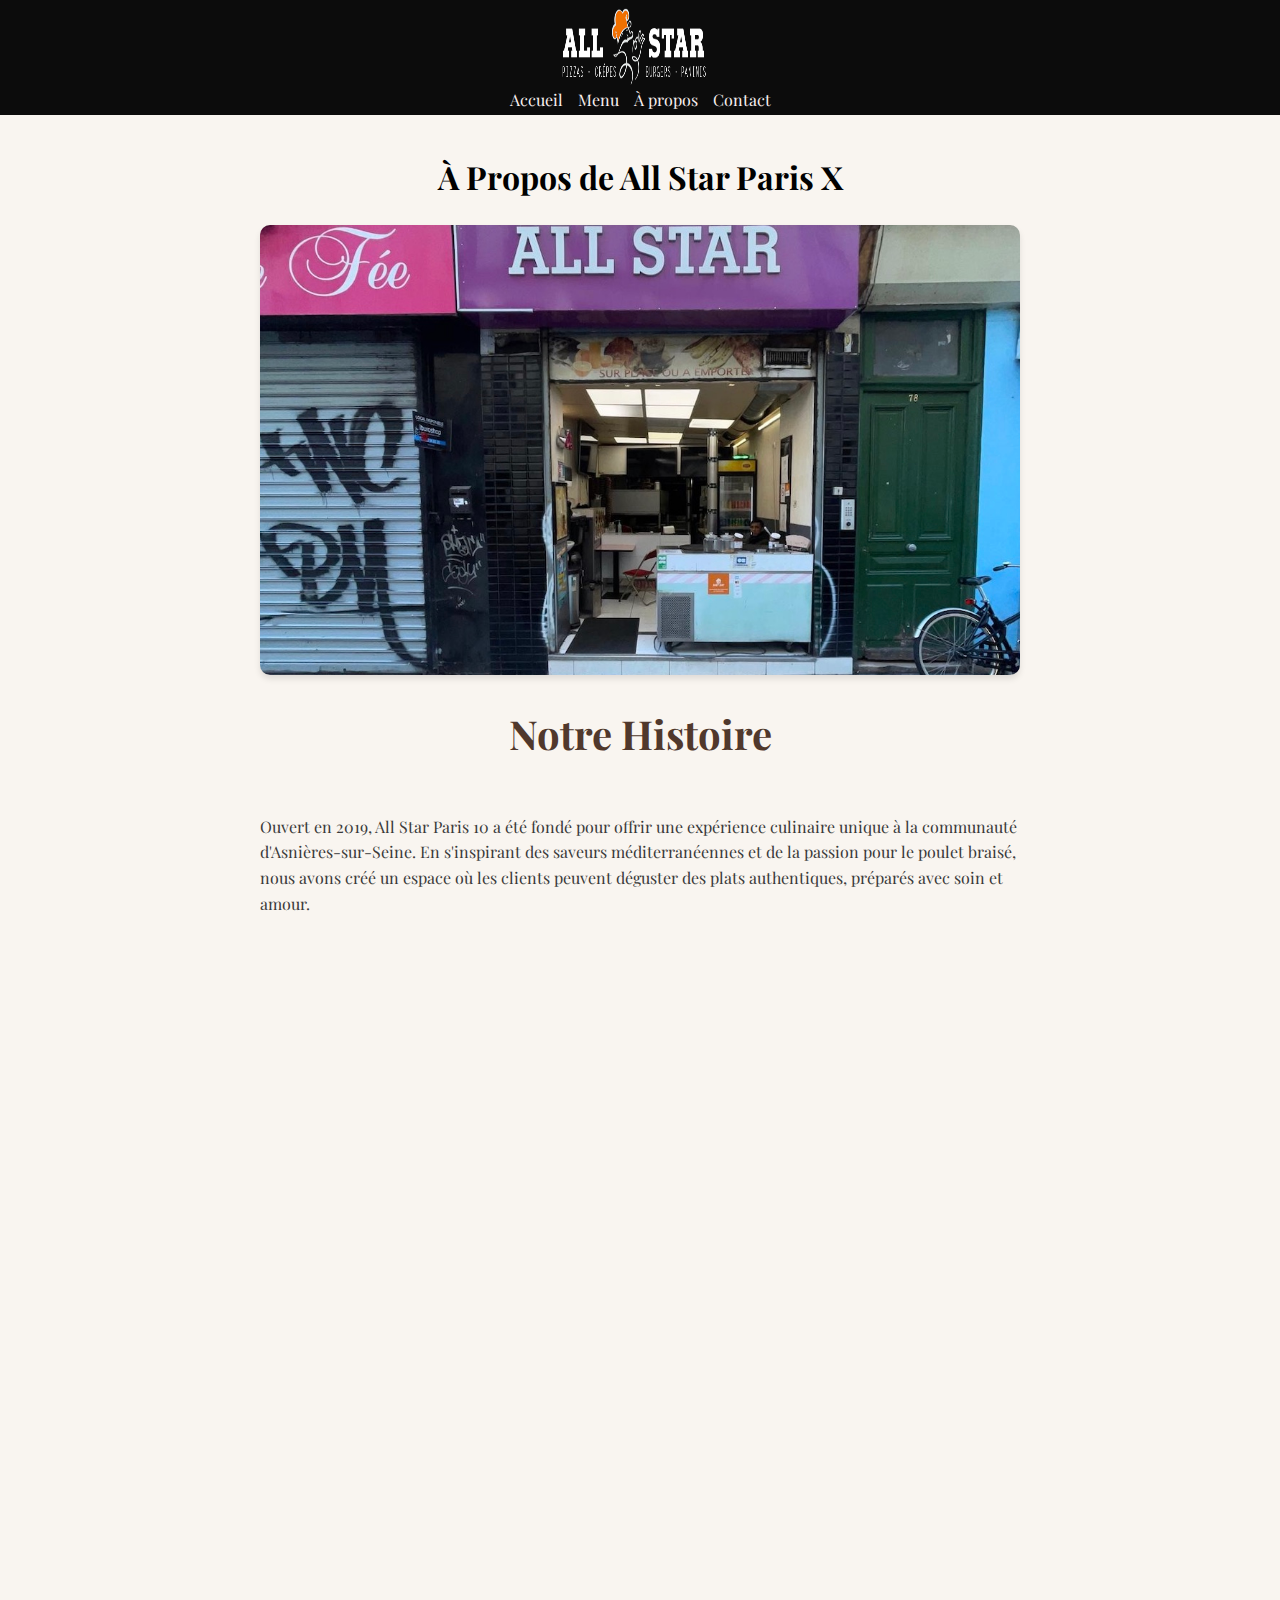
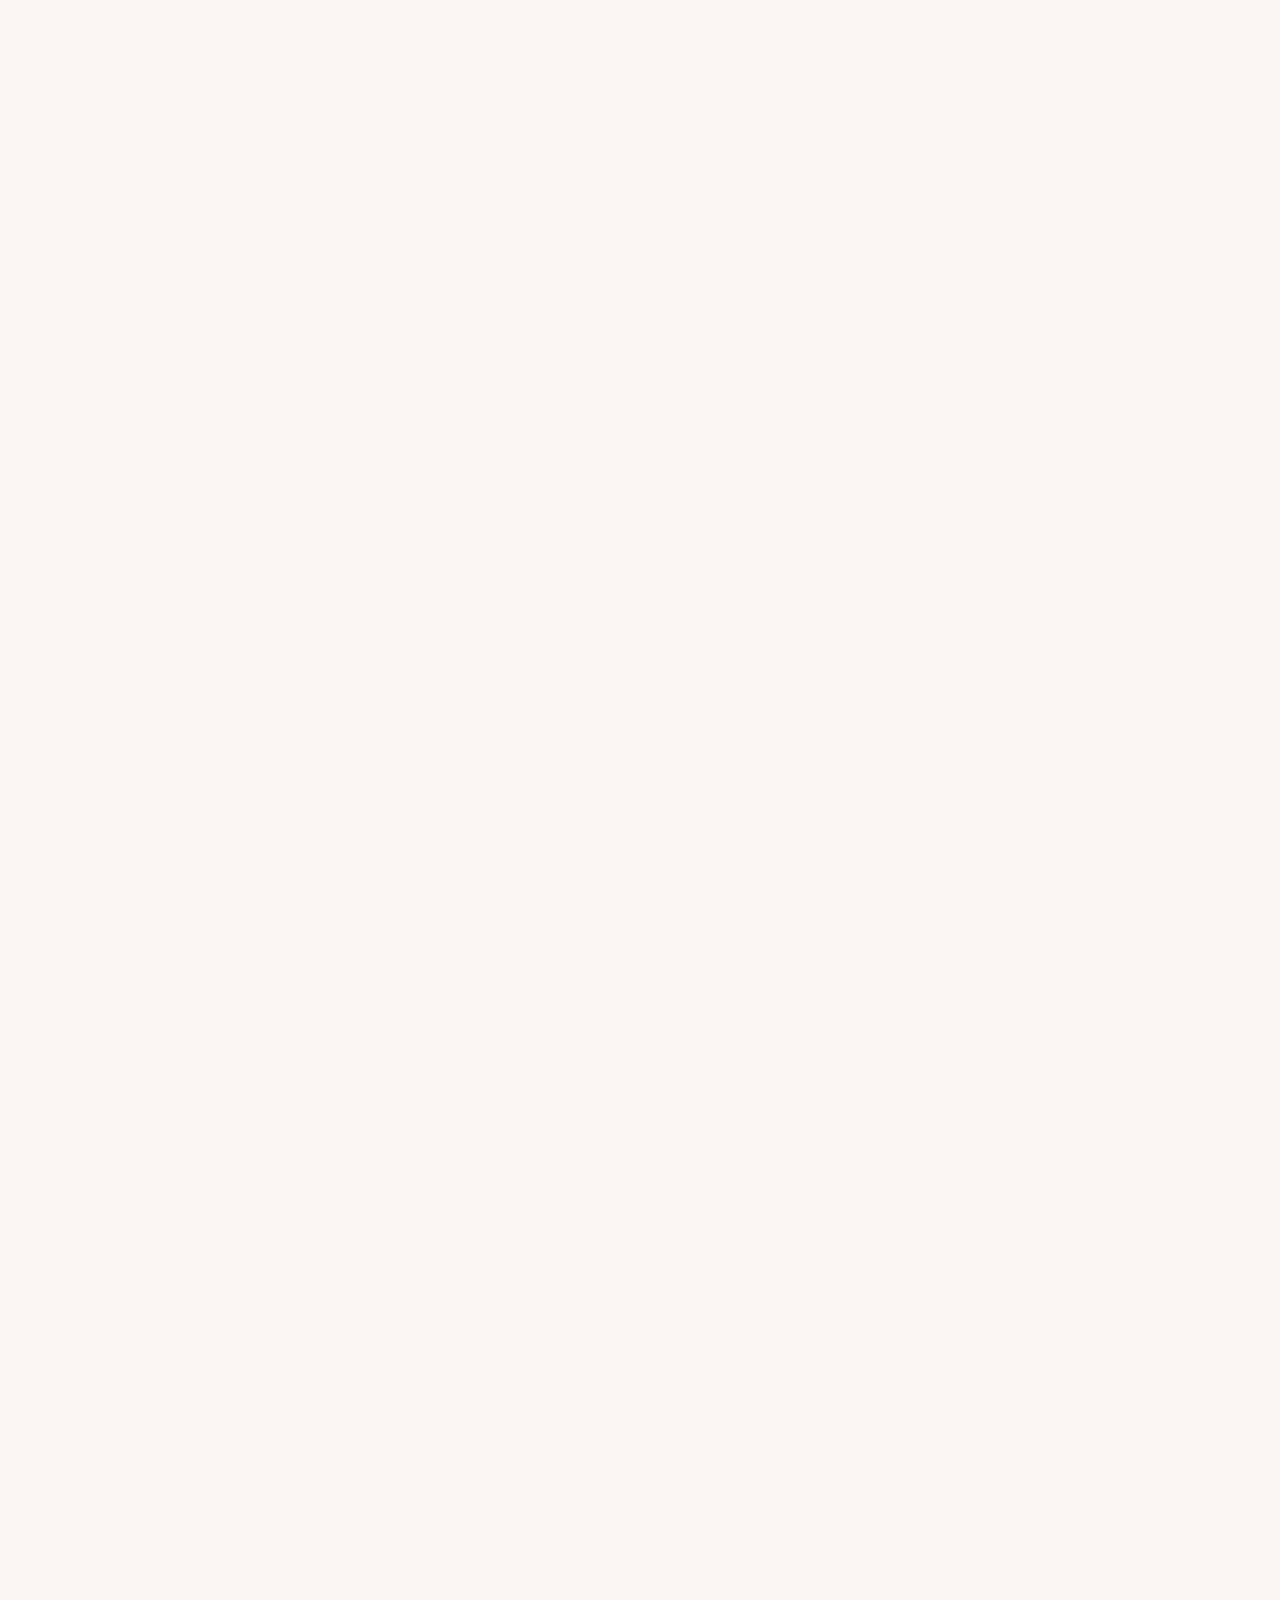
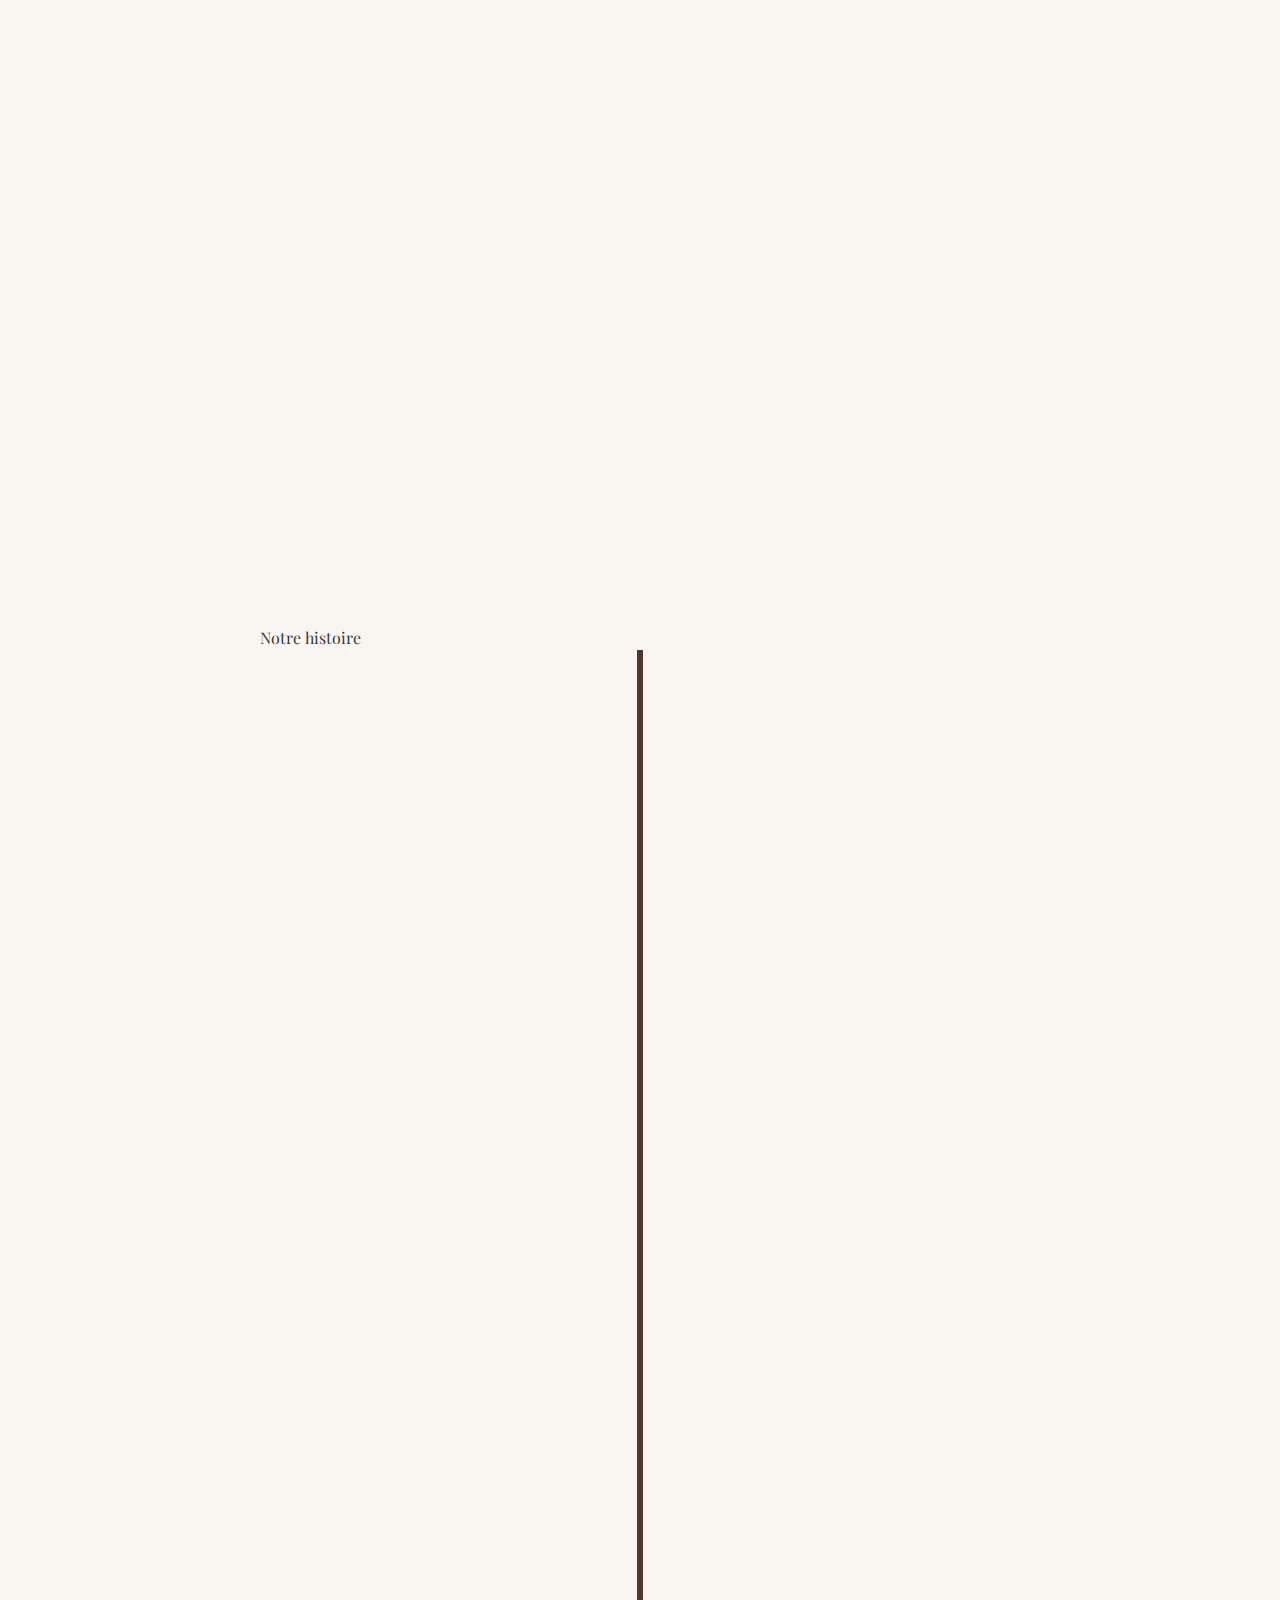
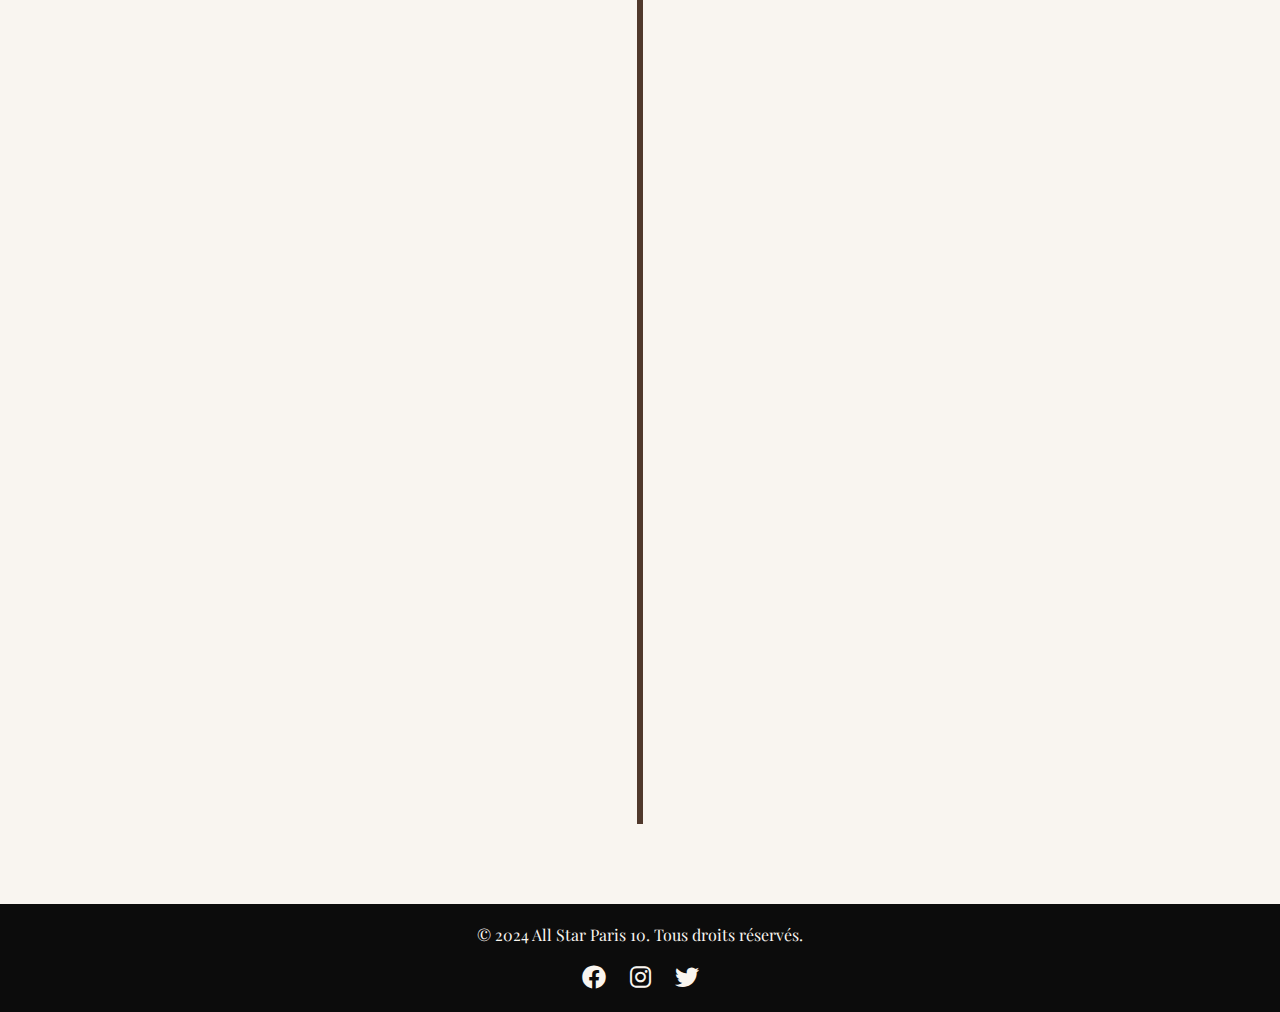
==== apropos.html @ 0e0eeac3 "Tout" ====
<!DOCTYPE html>
<html lang="fr">
<head>
     <meta charset="UTF-8">
    <meta name="viewport" content="width=device-width, initial-scale=1.0">
    <title>All Star | Paris 10 Fastfood</title>
    <meta name="description" content="Découvrez un menu italien, avec les meilleurs plats de poulet frit, pizzas, burgers et plus encore de tous asnières. Ouvert de nuit jusqu'à 1H.">
    <link rel="stylesheet" href="style1.css">
    <link href="https://fonts.googleapis.com/css2?family=Playfair+Display:wght@400;700&display=swap" rel="stylesheet">
    <link rel="stylesheet" href="https://cdnjs.cloudflare.com/ajax/libs/font-awesome/6.0.0-beta3/css/all.min.css">
         <link rel="icon" type="image/png" href="allstarfood logo.png">
    <style>
    /* Style pour la section Nos Valeurs */
    .values {
        display: flex;
        justify-content: center;
        align-items: center;
        flex-wrap: wrap; /* Pour que les éléments se repositionnent sur plusieurs lignes si nécessaire */
        gap: 20px; /* Espacement entre les éléments */
    }

    .value {
        text-align: center; /* Centre le texte à l'intérieur de chaque élément */
        max-width: 300px; /* Limite la largeur pour éviter que les éléments ne soient trop larges */
    }

    .value-icon {
        font-size: 40px; /* Ajuste la taille des icônes */
        margin-bottom: 10px; /* Espace entre l'icône et le titre */
    }
    </style>
</head>
<body>
    <header class="header">
        <div class="logo-container">
            <img src="allstarfood logo.png" alt="Logo du restaurant" class="logo-image">
        </div> 
        <nav class="nav">
            <a href="index.html">Accueil</a>
            <a href="services.html">Menu</a>
            <a href="apropos.html">À propos</a>
            <a href="contact.html">Contact</a>
        </nav>
    </header>
    <button id="scrollTopBtn" title="Remonter en haut">↑</button>

  </head>

    <main class="main">
        <h1>À Propos de All Star Paris X</h1>
        
        <section class="about-section">
            <img src="devanture.jpg" alt="Extérieur du restaurant All StarAsnières" class="about-image" width="800" height="300">
            <h2>Notre Histoire</h2>
            <p>Ouvert en 2019, All Star Paris 10 a été fondé pour offrir une expérience culinaire unique à la communauté d'Asnières-sur-Seine. En s'inspirant des saveurs méditerranéennes et de la passion pour le poulet braisé, nous avons créé un espace où les clients peuvent déguster des plats authentiques, préparés avec soin et amour.</p>
        </section>

        <section class="about-section">
            <img src="cuisine.webp" alt="Notre chef en train de préparer un poulet braisé à Asnières" class="about-image" width="800" height="300">
            <h2>Notre Cuisine</h2>
            <p>Chez All Star Paris 10, nous mettons un point d'honneur à utiliser des ingrédients frais et de qualité supérieure. Notre spécialité, le poulet braisé, est mariné pendant 24 heures dans un mélange d'épices secrètes, puis cuit lentement pour en extraire toutes les saveurs. Nous proposons également une gamme de plats méditerranéens, incluant des couscous, des burgers gourmets et bien plus encore, tous préparés avec la même rigueur.</p>
        </section>

        <section class="about-section">
            <img src="chaleureux.jpg" alt="Intérieur chaleureux du restaurant All StarAsnières" class="about-image" width="800" height="300">
            <h2>Notre Ambiance</h2>
            <p>Notre restaurant à Paris 10 est conçu pour offrir une ambiance chaleureuse et accueillante, idéale pour des repas en famille, des sorties entre amis ou des dîners d'affaires. Avec un décor élégant aux influences méditerranéennes et un service attentif, nous nous efforçons de rendre chaque visite mémorable.</p>
        </section>

        <section class="about-section">
            <img src="enga.webp" alt="Événement communautaire à All StarAsnières" class="about-image" width="800" height="300">
            <h2>Notre Engagement Communautaire</h2>
            <p>Chez All Star, nous sommes profondément engagés envers notre communauté locale. Nous participons régulièrement à des événements locaux, soutenons les initiatives caritatives de la région et nous efforçons de réduire notre empreinte environnementale en utilisant des emballages écologiques et en privilégiant les fournisseurs locaux.</p>
        </section>

        <section class="about-section">
            <h2>Nos Valeurs</h2>
            <div class="values">
                <div class="value">
                    <div class="value-icon"><i class="fas fa-heart"></i></div>
                    <h3>Passion</h3>
                    <p>Notre passion pour la cuisine authentique et les saveurs uniques est au cœur de tout ce que nous faisons, de la préparation des plats à l'accueil de nos clients.</p>
                </div>
                <div class="value">
                    <div class="value-icon"><i class="fas fa-leaf"></i></div>
                    <h3>Qualité</h3>
                    <p>Nous nous engageons à n'utiliser que des ingrédients frais et de la plus haute qualité pour garantir une expérience gustative exceptionnelle à chaque visite.</p>
                </div>
                <div class="value">
                    <div class="value-icon"><i class="fas fa-users"></i></div>
                    <h3>Communauté</h3>
                    <p>Nous croyons en l'importance de créer des liens forts avec notre communauté locale, en soutenant les initiatives locales et en offrant un lieu de rassemblement chaleureux.</p>
                </div>
            </div>
        </section>

        
      <section  class="animate-slide">Notre histoire</h2>
      <div class="timeline">
        <div class="timeline-item left animate-slide">
          <div class="timeline-content">
            <h3>2019</h3>
            <p>Ouverture de All Star Paris 10 avec la volonté de proposer une expérience culinaire unique axée sur le poulet braisé et les saveurs méditerranéennes. Le restaurant a rapidement gagné en popularité grâce à son ambiance chaleureuse et ses plats authentiques.</p>
          </div>
      </div>
      <div class="timeline-item right animate-slide">
          <div class="timeline-content">
              <h3>2020</h3>
              <p>Introduction d'un service de livraison en ligne pour répondre à la demande croissante des clients souhaitant profiter de nos plats depuis chez eux, notamment pendant les périodes de confinement.</p>
          </div>
      </div>
      <div class="timeline-item left animate-slide">
          <div class="timeline-content">
              <h3>2021</h3>
              <p>Développement d'un nouveau menu avec des options végétariennes et véganes, répondant ainsi aux attentes diversifiées de notre clientèle tout en restant fidèle à notre philosophie de qualité.</p>
          </div>
      </div>
      <div class="timeline-item right animate-slide">
          <div class="timeline-content">
              <h3>2022</h3>
              <p>Création d'une section "Événements et Catering" permettant d'organiser des événements privés et professionnels, ainsi que des services de restauration pour des occasions spéciales.</p>
          </div>
      </div>
      <div class="timeline-item left animate-slide">
          <div class="timeline-content">
              <h3>2023</h3>
              <p>Réouverture après une rénovation majeure, offrant un espace plus moderne tout en préservant l'atmosphère chaleureuse qui fait notre réputation. L'occasion d'introduire de nouvelles recettes et de moderniser le décor.</p>
          </div>
      </div>
      <div class="timeline-item right animate-slide">
          <div class="timeline-content">
              <h3>2024</h3>
              <p>Lancement de notre siteweb mobile pour faciliter les commandes, les paiements, et offrir des promotions exclusives à nos clients les plus fidèles.</p>
          </div>
      </div>
  </section>
  

   

</body>
</html>

    </main>

    <footer class="footer">
      <p>&copy; 2024 All Star Paris 10. Tous droits réservés.</p>
      <div class="social-icons">
          <a href="https://www.facebook.com/allstarfood" target="_blank"><i class="fab fa-facebook"></i></a>
          <a href="https://www.instagram.com/allstarfood" target="_blank"><i class="fab fa-instagram"></i></a>
          <a href="https://twitter.com/allstarfood" target="_blank"><i class="fab fa-twitter"></i></a>
      </div>
  </footer>


    <script>
        document.addEventListener('DOMContentLoaded', function() {
            const sections = document.querySelectorAll('.about-section');
            
            const observer = new IntersectionObserver((entries, observer) => {
                entries.forEach(entry => {
                    if (entry.isIntersecting) {
                        entry.target.classList.add('animate');
                        observer.unobserve(entry.target); // Stop observing after animation is applied
                    }
                });
            }, { threshold: 0.1 });

            sections.forEach(section => {
                observer.observe(section);
            });
        });

         // Animation logic
    function animateOnScroll() {
      const elements = document.querySelectorAll('.animate-slide');
      elements.forEach(element => {
        const position = element.getBoundingClientRect();
        if (position.top < window.innerHeight && position.bottom >= 0) {
          element.classList.add('in-view');
        }
      });
    }

    window.addEventListener('scroll', animateOnScroll);
    window.addEventListener('load', animateOnScroll);

    const observerOptions = {
            root: null,
            rootMargin: '0px',
            threshold: 0.1
        };

        const observer = new IntersectionObserver((entries, observer) => {
            entries.forEach(entry => {
                if (entry.isIntersecting) {
                    entry.target.classList.add('visible');
                } else {
                    entry.target.classList.remove('visible');
                }
            });
        }, observerOptions);

        document.addEventListener('DOMContentLoaded', (event) => {
            const timelineItems = document.querySelectorAll('.timeline-item, h2');
            timelineItems.forEach(item => observer.observe(item));
        });

        // Récupérer le bouton
let scrollTopBtn = document.getElementById("scrollTopBtn");

// Montrer le bouton lorsque l'utilisateur scroll vers le bas de 20px
window.onscroll = function() {
    if (document.body.scrollTop > 20 || document.documentElement.scrollTop > 20) {
        scrollTopBtn.style.display = "block";
    } else {
        scrollTopBtn.style.display = "none";
    }
};

// Quand l'utilisateur clique sur le bouton, remonter en haut de la page
scrollTopBtn.onclick = function() {
    window.scrollTo({ top: 0, behavior: 'smooth' });
};


    </script>

</body>
</html>
---- style1.css ----
@import url('https://fonts.googleapis.com/css2?family=Playfair+Display:wght@400;700&family=Roboto:wght@300;400&display=swap');

body, html {
  margin: 0;
  padding: 0;
  font-family: 'Playfair Display', serif;
  background-color: #f9f5f0;
  color: #3a3a3a;
}
.header {
  background-color: #0c0c0c;
  color: #f4d76e;
  padding: 10px 0;
  text-align: center;
  position: fixed;
  width: 100%;
  top: 0;
  z-index: 1000;
  animation: slide-in-down 0.5s ease-out;
  padding: 5px 0;


}
.logo-container {
    display: inline-flex;
    align-items: center;
    animation: forwards 1.5s ease-out;

}

.logo-image {
  width: 150px; /* Taille normale du logo */
  height: 80px; /* Taille normale du logo */
  margin-right: 10px;
  transition: transform 0.3s ease, filter 0.3s ease; /* Ajoute une transition fluide */
}

.logo-image:hover {
  transform: scale(1.5); /* Agrandit le logo au survol */
  filter: brightness(1.2) drop-shadow(0px 4px 8px rgba(0, 0, 0, 0.3)); /* Ajoute un filtre de luminosité et une ombre */
}


.logo-text {
    font-size: 24px;
    font-weight: bold;
    font-family: 'Playfair Display', serif;
    transition: transform 0.3s ease, filter 0.3s ease; /* Ajoute une transition fluide */
}

.logo-text:hover {
  transform: scale(1.1); /* Agrandit le logo au survol */
  filter: brightness(1.2) drop-shadow(0px 4px 8px rgba(0, 0, 0, 0.3)); /* Ajoute un filtre de luminosité et une ombre */
}

.nav {
  display: flex;
  justify-content: center;
  gap: 15px;
  margin-top: 0;
}
.nav a {
  color: #f9f0f0;
  text-decoration: none;
  font-size: 1em;
  transition: color 0.3s ease;
  animation: fadeIn 0.5s ease-in-out;
    animation-fill-mode: both;
}

.nav a:nth-child(1) { animation-delay: 0.2s; }
.nav a:nth-child(2) { animation-delay: 0.4s; }
.nav a:nth-child(3) { animation-delay: 0.6s; }
.nav a:nth-child(4) { animation-delay: 0.8s; }

.nav a:hover {
  color: #ffc107;
}

.main {
  max-width: 800px;
  margin: 80px auto 0;
  padding: 20px;
  line-height: 1.6;
}
h1 {
  text-align: center;
  color: #000000;
  animation: zoomIn 1s ease-out;
  margin-top: 3.2rem ;
  margin-bottom: 3%;

}

h2 {
  text-align: center;
  color: #000000;
  animation: zoomIn 1s ease-out;
  margin-bottom: 0%;

}
.about-sections {
  margin-bottom: 40px;
  opacity: 0;
  transform: translateX(-50px);
  transition: opacity 0.8s ease, transform 0.8s ease;
  opacity: 0;
  transform: translateY(50px);
  transition: opacity 0.8s ease-out, transform 0.8s ease-out;
}
.about-sections:nth-child(even) {
  transform: translateX(50px);
}
.about-image {
  width: 100%;
  height: 300px;
  object-fit: cover;
  border-radius: 10px;
  margin-bottom: 20px;
  border-radius: 10px;
  box-shadow: 0 4px 6px rgba(0, 0, 0, 0.1);
  transition: all 0.3s ease;
}


.about-section {
  margin-bottom: 40px;
  opacity: 0;
  transform: translateY(20px);
  transition: opacity 0.5s ease, transform 0.5s ease;
}
.about-section.animate {
    opacity: 1;
    transform: translateY(0);

}
.about-image {
  width: 100%;
  height: 450px;
  object-fit: cover;
  border-radius: 10px;
  margin-bottom: 20px;
  animation: pulse 2s infinite;

}

.values {
  animation: fadeInUp 1s ease-out;
  background: rgba(255, 255, 255, 0.8);
  border-radius: 10px;
  box-shadow: 0 4px 6px rgba(0, 0, 0, 0.1);
  padding: 20px;
  transition: all 0.3s ease;
}

.value {
  animation: zoomIn 0.5s ease-out;
  animation-fill-mode: both;
}

.value:nth-child(1) { animation-delay: 0.2s; }
.value:nth-child(2) { animation-delay: 0.4s; }
.value:nth-child(3) { animation-delay: 0.6s; }

.value-icon {
    animation: rotate 3s linear infinite;
}


  .footer {
    background-color: #0c0c0c;
    color: #f9f5f0;
    text-align: center;
    padding: 20px 0;
    margin-top: 60px;
  }

  .social-icons {
    margin-top: 15px;
  }
  
  .social-icons a {
    color: #f9f5f0;
    font-size: 1.5em;
    margin: 0 10px;
    transition: color 0.3s ease;
  }
  
  .social-icons a:hover {
    color: #ffc107;
  }

.value:hover {
  transform: translateY(-5px);
  box-shadow: 0 6px 8px rgba(0, 0, 0, 0.15);
}

.animate {
  opacity: 1 !important;
  transform: translateX(0) !important;
}

.marketplaces-section {
  text-align: center;
  margin-top: 4rem; /* Augmentation de la marge supérieure */
  clear: both; /* Assure que cette section commence après la timeline */
}

.marketplace-links {
  display: flex;
  justify-content: center;
  gap: 2rem;
  margin-top: 1rem;
}

.marketplace-link {
  display: inline-block;
}

.marketplace-logo {
  width: 100px;
  height: auto;
  transition: transform 0.3s ease;
}

.animated-logo {
  animation: pulse 2s infinite;
}

@keyframes pulse {
  0% {
    transform: scale(1);
  }
  50% {
    transform: scale(1.1);
  }
  100% {
    transform: scale(1);
  }
}

.marketplace-logo:hover {
  animation: none;
  transform: scale(1.2);
}

@media (max-width: 768px) {
  .main {
      padding: 20px;
  }
}

@keyframes floatAnimation {
  0% { transform: translateY(0px); }
  50% { transform: translateY(-20px); }
  100% { transform: translateY(0px); }
}

@keyframes glowPulse {
  0% { box-shadow: 0 0 5px rgba(255, 255, 255, 0.5); }
  50% { box-shadow: 0 0 20px rgba(255, 255, 255, 0.8); }
  100% { box-shadow: 0 0 5px rgba(255, 255, 255, 0.5); }
}

@keyframes typewriter {
  from { width: 0; }
  to { width: 100%; }
}

@keyframes blinkTextCursor {
  from { border-right-color: rgba(255,255,255,.75); }
  to { border-right-color: transparent; }
}

@keyframes colorChange {
  0% { color: #ff0000; }
  25% { color: #00ff00; }
  50% { color: #0000ff; }
  75% { color: #ffff00; }
  100% { color: #ff0000; }
}

@keyframes skewEffect {
  0% { transform: skew(0deg, 0deg); }
  25% { transform: skew(5deg, 5deg); }
  50% { transform: skew(0deg, 0deg); }
  75% { transform: skew(-5deg, -5deg); }
  100% { transform: skew(0deg, 0deg); }
}

@media (max-width: 768px) {
  .about-section {
      animation: fadeInUp 1s ease-out;
      background: rgba(255, 255, 255, 0.8);
    border-radius: 10px;
    box-shadow: 0 4px 6px rgba(0, 0, 0, 0.1);
    padding: 20px;
    margin-bottom: 30px;
    transition: all 0.3s ease;
  }
}
* {
  margin: 0;
  padding: 0;
  box-sizing: border-box;
  margin-bottom: 0px;
}
body, html {
  margin: 0;
  padding: 0;
  font-family: 'Playfair Display', serif;
  background-color: #f9f5f0;
  color: #3a3a3a;
}

.container {
  max-width: 1200px;
  margin: 0 auto;
  padding: 2rem;
}
h2 {
  text-align: center;
  color: #50382c;
  margin-bottom: 3rem;
  font-size: 2.5rem;
  opacity: 0;
  transform: translateY(-30px);
  transition: opacity 0.8s, transform 0.8s;
}
h2.visible {
  opacity: 1;
  transform: translateY(0);
}
.timeline {
  position: relative;
  max-width: 1200px;
  margin: 0 auto;
  padding-bottom: 60px; /* Ajout d'un espace en bas de la timeline */
}
.timeline::after {
  content: '';
  position: absolute;
  width: 6px;
  background-color: #50382c;
  top: 0;
  bottom: 0;
  left: 50%;
  margin-left: -3px;
}
.timeline-item {
  padding: 10px 40px;
  position: relative;
  background-color: inherit;
  width: 50%;
  opacity: 0;
  transition: opacity 0.8s, transform 0.8s;
}
.timeline-item::after {
  content: '';
  position: absolute;
  width: 25px;
  height: 25px;
  right: -17px;
  background-color: #fff;
  border: 4px solid #0c0c0c;
  top: 15px;
  border-radius: 50%;
  z-index: 1;
}
.left {
  left: 0;
  transform: translateX(-50px);
}
.right {
  left: 50%;
  transform: translateX(50px);
}
.left.visible, .right.visible {
  opacity: 1;
  transform: translateX(0);
}
.left::before {
  content: " ";
  height: 0;
  position: absolute;
  top: 22px;
  width: 0;
  z-index: 1;
  right: 30px;
  border: medium solid #fff;
  border-width: 10px 0 10px 10px;
  border-color: transparent transparent transparent #fff;
}
.right::before {
  content: " ";
  height: 0;
  position: absolute;
  top: 22px;
  width: 0;
  z-index: 1;
  left: 30px;
  border: medium solid #fff;
  border-width: 10px 10px 10px 0;
  border-color: transparent #fff transparent transparent;
}
.right::after {
  left: -16px;
}
.timeline-content {
  padding: 20px 30px;
  background-color: white;
  position: relative;
  border-radius: 6px;
  box-shadow: 0 3px 10px rgba(0,0,0,0.1);
}
.timeline-content h3 {
  color: #0c0c0c;
  margin-bottom: 0.5rem;
}
@media screen and (max-width: 600px) {
  .timeline::after {
      left: 31px;
  }
  .timeline-item {
      width: 100%;
      padding-left: 70px;
      padding-right: 25px;
  }
  .timeline-item::before {
      left: 60px;
      border: medium solid white;
      border-width: 10px 10px 10px 0;
      border-color: transparent white transparent transparent;
  }
  .left::after, .right::after {
      left: 15px;
  }
  .right {
      left: 0%;
  }
  .left, .right {
      transform: translateX(-50px);
  }
}

@media screen and (max-width: 600px) {
  .timeline::after {
      left: 31px;
  }
  .timeline-item {
      width: 100%;
      padding-left: 70px;
      padding-right: 25px;
  }
  .timeline-item::before {
      left: 60px;
      border: medium solid white;
      border-width: 10px 10px 10px 0;
      border-color: transparent white transparent transparent;
  }
  .left::after, .right::after {
      left: 15px;
  }
  .right {
      left: 0%;
  }
  .left, .right {
      transform: translateX(-50px);
  }
  .timeline {
      padding-bottom: 30px; /* Réduction de l'espace en bas pour les petits écrans */
  }
  .marketplaces-section {
      margin-top: 2rem; /* Réduction de la marge supérieure pour les petits écrans */
  }
}

/* Styles du bouton flottant */
#scrollTopBtn {
  display: none; /* Caché par défaut */
  position: fixed;
  bottom: 20px;
  right: 20px;
  z-index: 99;
  font-size: 18px;
  border: none;
  outline: none;
  background-color: #0c0c0c;
  color: white;
  cursor: pointer;
  padding: 15px;
  border-radius: 50%;
  transition: background-color 0.3s;
}

#scrollTopBtn:hover {
  background-color: #0c0c0c;
}
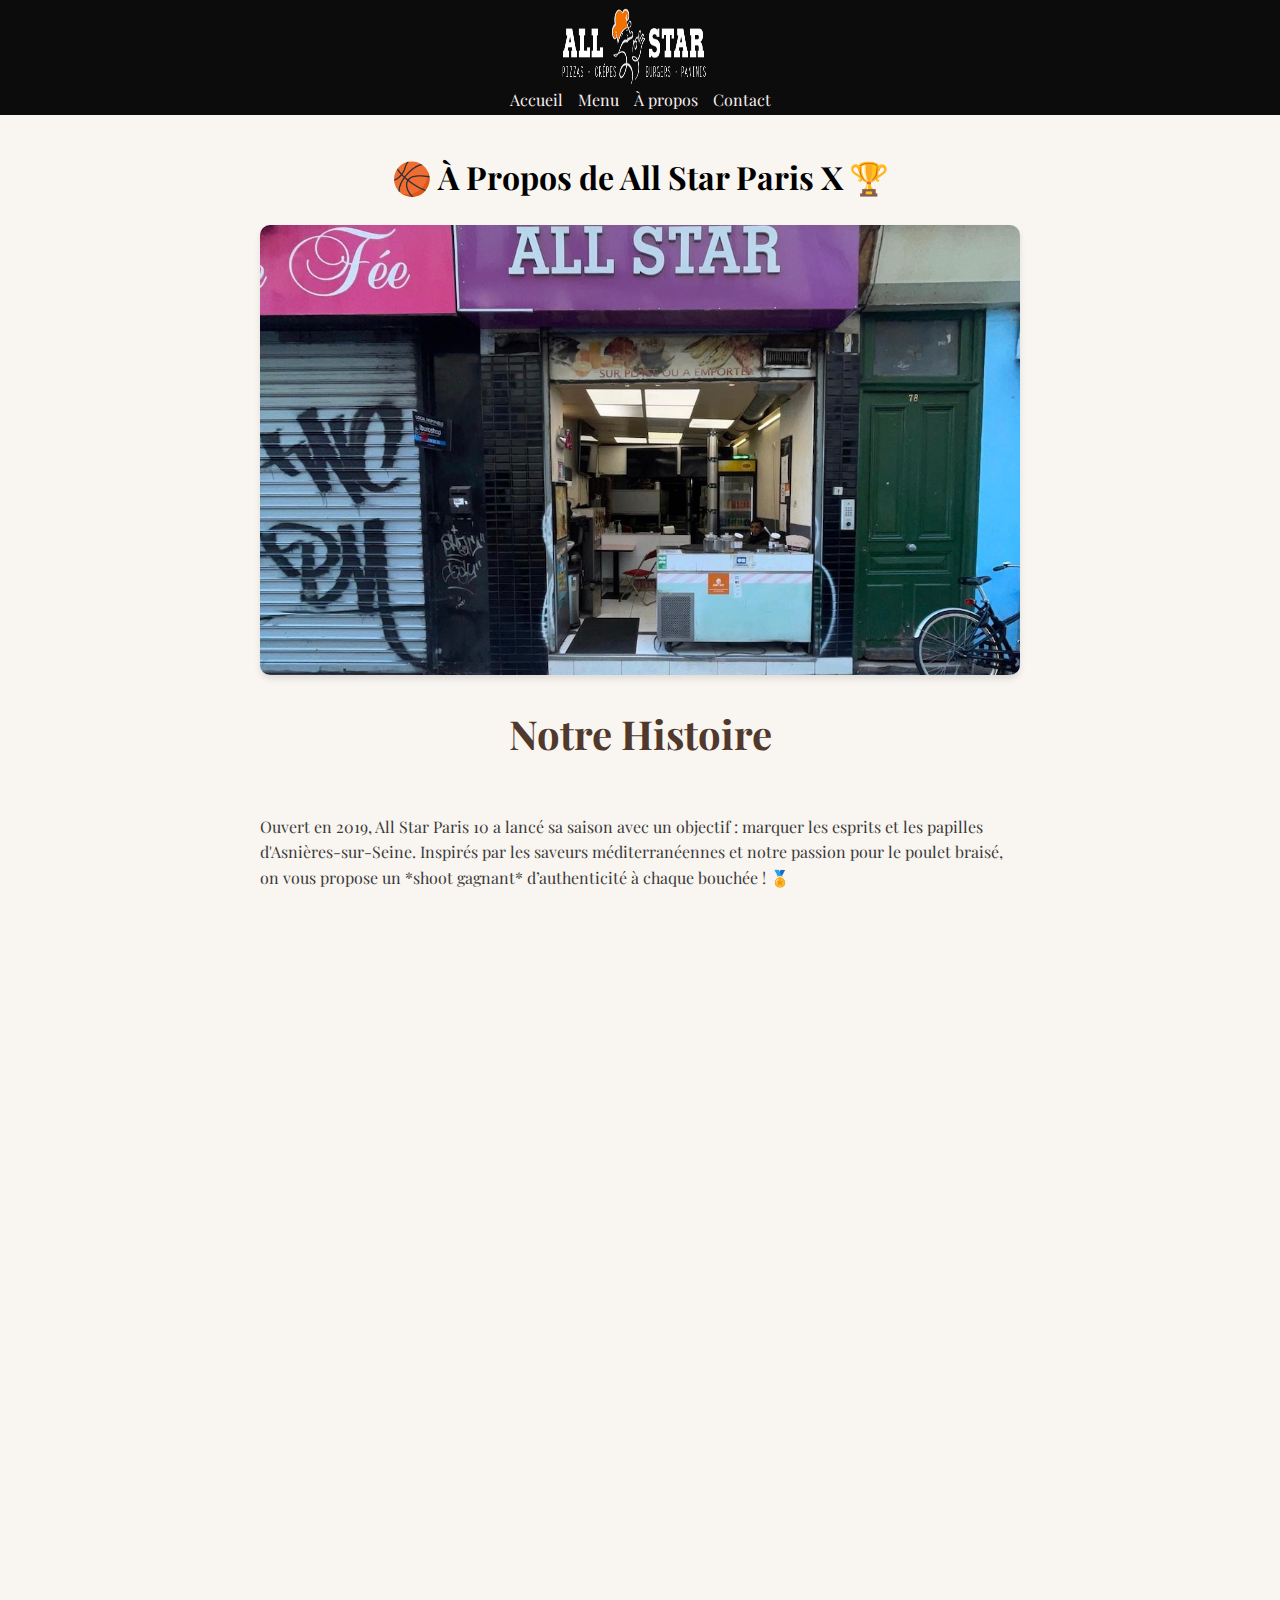
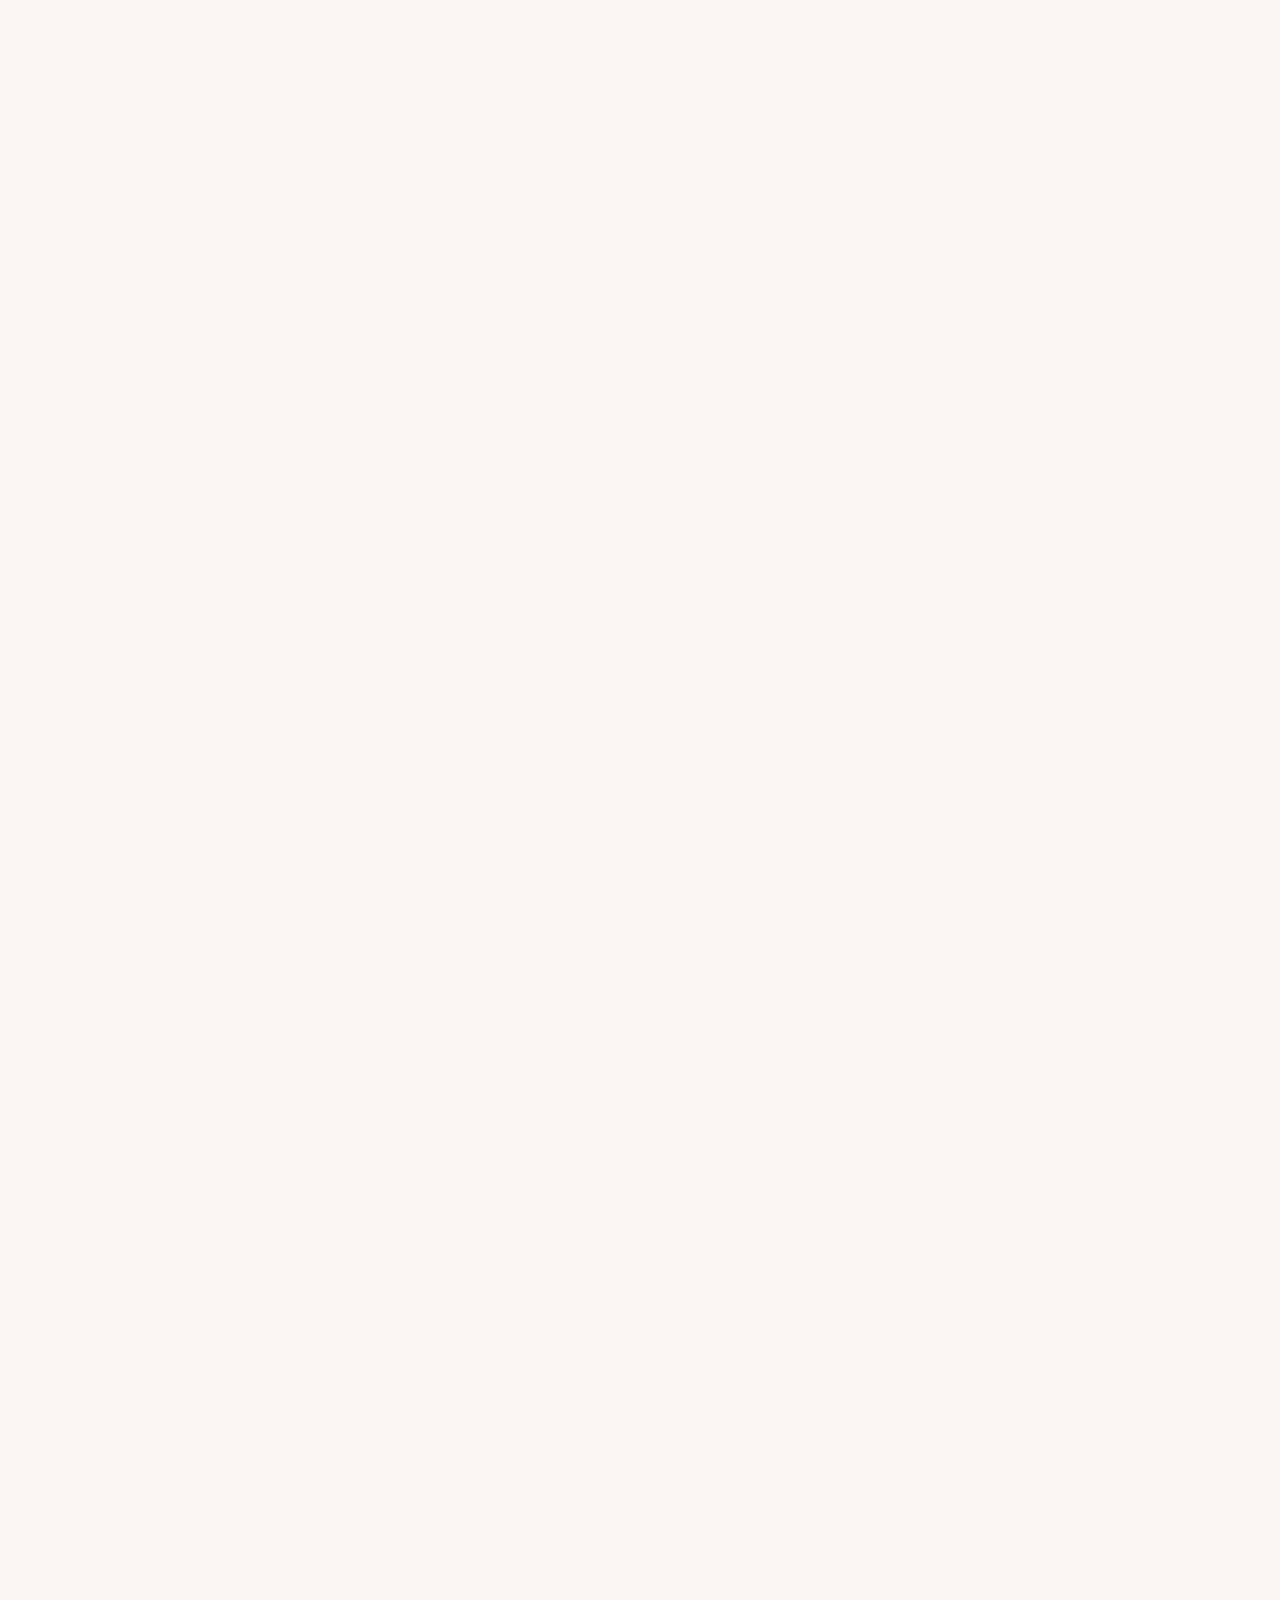
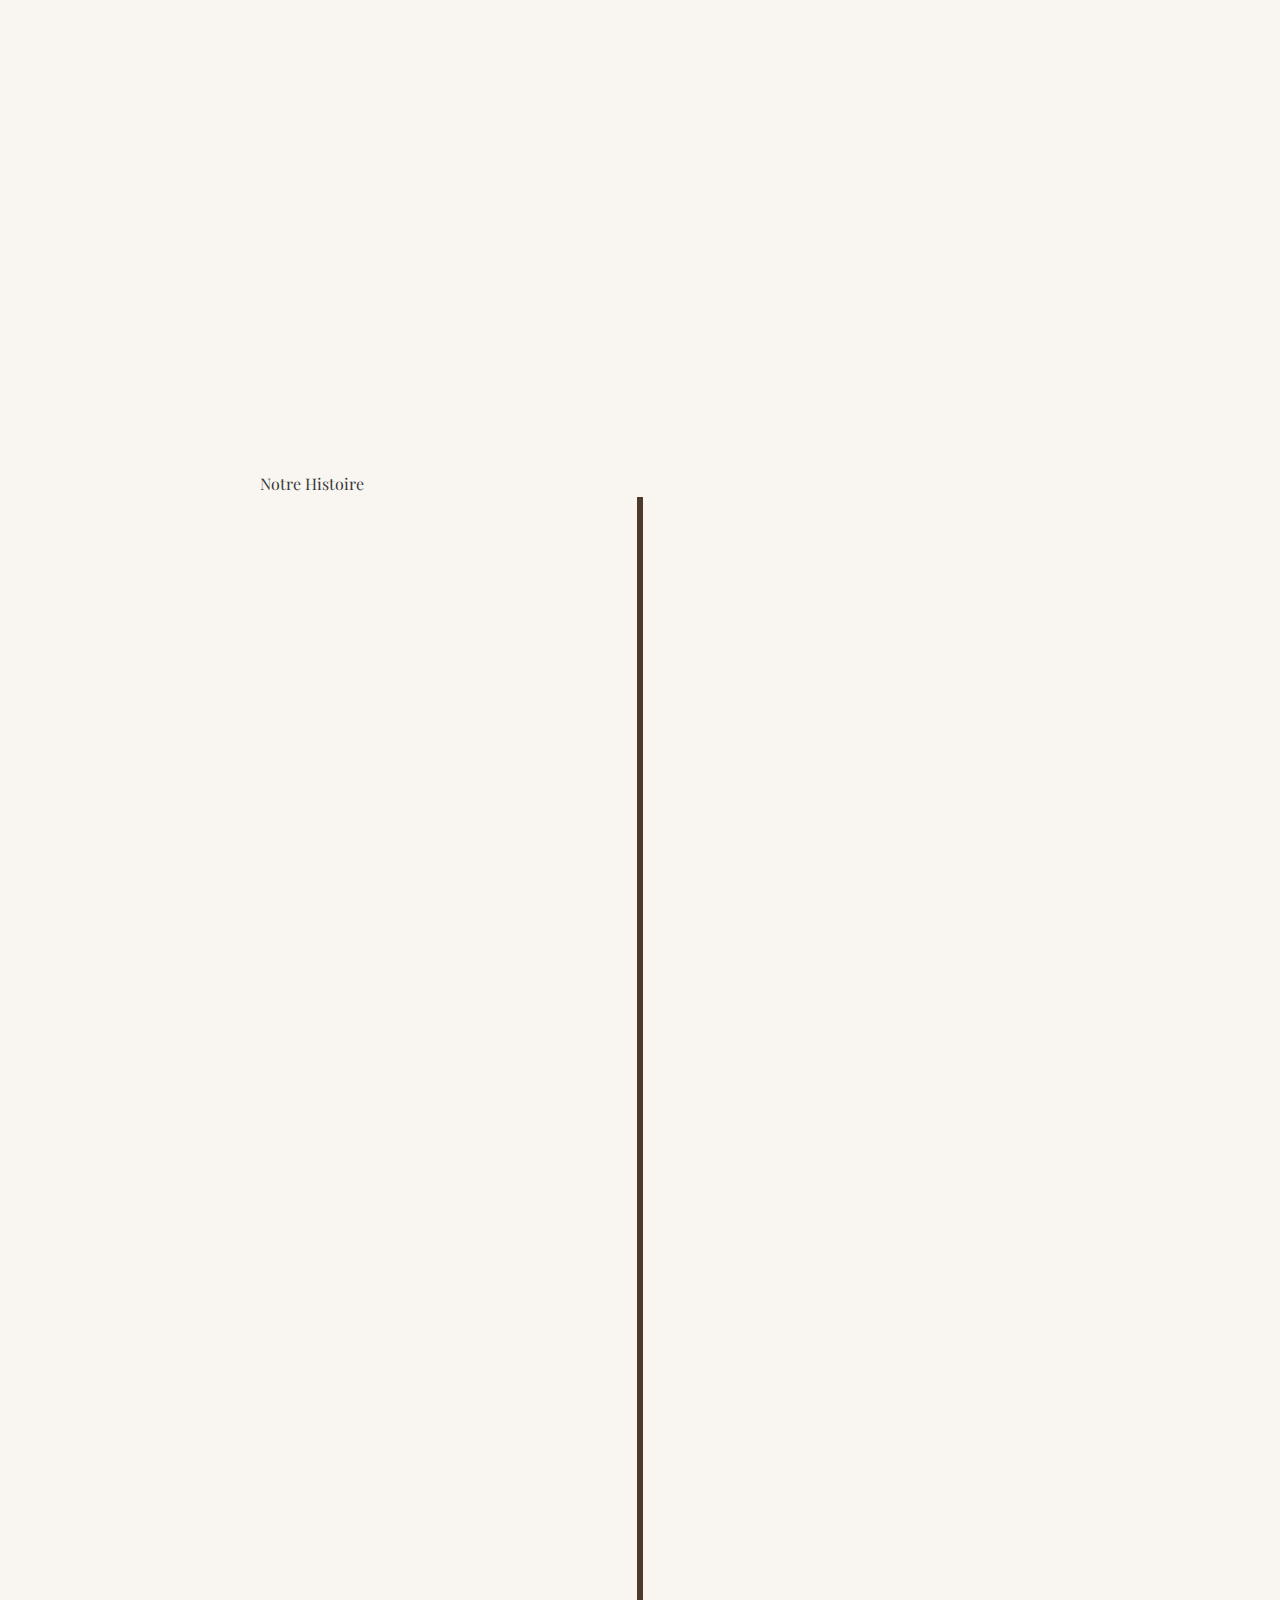
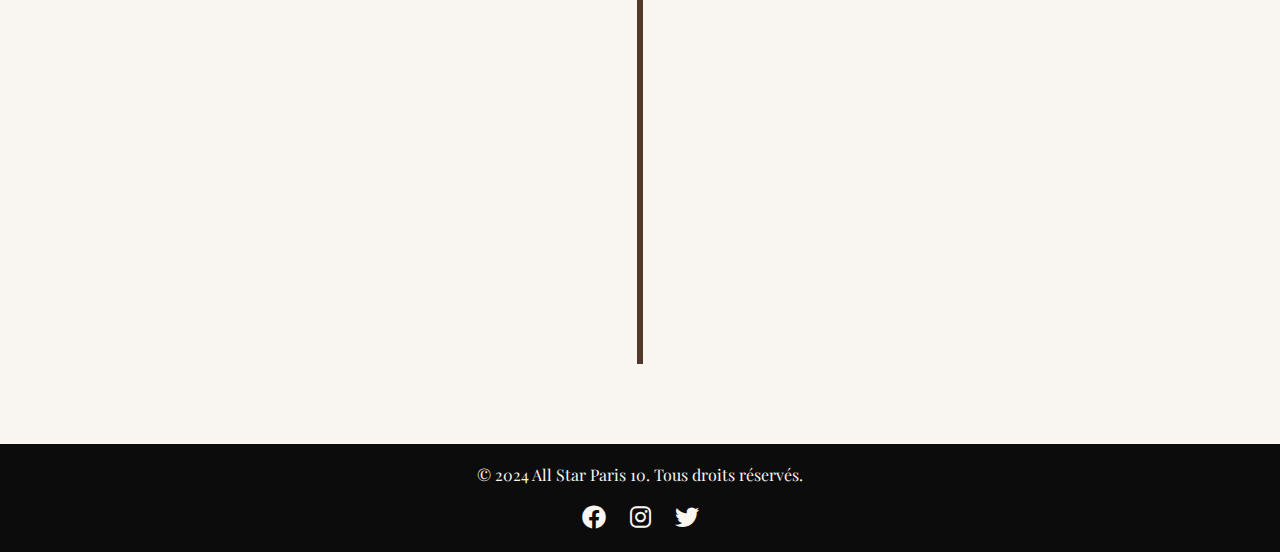
==== commit 171e1b97: "Update apropos.html" ====
--- a/apropos.html
+++ b/apropos.html
@@ -47,93 +47,94 @@
   </head>
 
     <main class="main">
-        <h1>À Propos de All Star Paris X</h1>
-        
-        <section class="about-section">
-            <img src="devanture.jpg" alt="Extérieur du restaurant All StarAsnières" class="about-image" width="800" height="300">
-            <h2>Notre Histoire</h2>
-            <p>Ouvert en 2019, All Star Paris 10 a été fondé pour offrir une expérience culinaire unique à la communauté d'Asnières-sur-Seine. En s'inspirant des saveurs méditerranéennes et de la passion pour le poulet braisé, nous avons créé un espace où les clients peuvent déguster des plats authentiques, préparés avec soin et amour.</p>
-        </section>
-
-        <section class="about-section">
-            <img src="cuisine.webp" alt="Notre chef en train de préparer un poulet braisé à Asnières" class="about-image" width="800" height="300">
-            <h2>Notre Cuisine</h2>
-            <p>Chez All Star Paris 10, nous mettons un point d'honneur à utiliser des ingrédients frais et de qualité supérieure. Notre spécialité, le poulet braisé, est mariné pendant 24 heures dans un mélange d'épices secrètes, puis cuit lentement pour en extraire toutes les saveurs. Nous proposons également une gamme de plats méditerranéens, incluant des couscous, des burgers gourmets et bien plus encore, tous préparés avec la même rigueur.</p>
-        </section>
-
-        <section class="about-section">
-            <img src="chaleureux.jpg" alt="Intérieur chaleureux du restaurant All StarAsnières" class="about-image" width="800" height="300">
-            <h2>Notre Ambiance</h2>
-            <p>Notre restaurant à Paris 10 est conçu pour offrir une ambiance chaleureuse et accueillante, idéale pour des repas en famille, des sorties entre amis ou des dîners d'affaires. Avec un décor élégant aux influences méditerranéennes et un service attentif, nous nous efforçons de rendre chaque visite mémorable.</p>
-        </section>
-
-        <section class="about-section">
-            <img src="enga.webp" alt="Événement communautaire à All StarAsnières" class="about-image" width="800" height="300">
-            <h2>Notre Engagement Communautaire</h2>
-            <p>Chez All Star, nous sommes profondément engagés envers notre communauté locale. Nous participons régulièrement à des événements locaux, soutenons les initiatives caritatives de la région et nous efforçons de réduire notre empreinte environnementale en utilisant des emballages écologiques et en privilégiant les fournisseurs locaux.</p>
-        </section>
-
-        <section class="about-section">
-            <h2>Nos Valeurs</h2>
-            <div class="values">
-                <div class="value">
-                    <div class="value-icon"><i class="fas fa-heart"></i></div>
-                    <h3>Passion</h3>
-                    <p>Notre passion pour la cuisine authentique et les saveurs uniques est au cœur de tout ce que nous faisons, de la préparation des plats à l'accueil de nos clients.</p>
-                </div>
-                <div class="value">
-                    <div class="value-icon"><i class="fas fa-leaf"></i></div>
-                    <h3>Qualité</h3>
-                    <p>Nous nous engageons à n'utiliser que des ingrédients frais et de la plus haute qualité pour garantir une expérience gustative exceptionnelle à chaque visite.</p>
-                </div>
-                <div class="value">
-                    <div class="value-icon"><i class="fas fa-users"></i></div>
-                    <h3>Communauté</h3>
-                    <p>Nous croyons en l'importance de créer des liens forts avec notre communauté locale, en soutenant les initiatives locales et en offrant un lieu de rassemblement chaleureux.</p>
-                </div>
-            </div>
-        </section>
-
-        
-      <section  class="animate-slide">Notre histoire</h2>
-      <div class="timeline">
+       <h1>🏀 À Propos de All Star Paris X 🏆</h1>
+
+<section class="about-section">
+    <img src="devanture.jpg" alt="Extérieur du restaurant All StarAsnières" class="about-image" width="800" height="300">
+    <h2>Notre Histoire</h2>
+    <p>Ouvert en 2019, All Star Paris 10 a lancé sa saison avec un objectif : marquer les esprits et les papilles d'Asnières-sur-Seine. Inspirés par les saveurs méditerranéennes et notre passion pour le poulet braisé, on vous propose un *shoot gagnant* d’authenticité à chaque bouchée ! 🏅</p>
+</section>
+
+<section class="about-section">
+    <img src="cuisine.webp" alt="Notre chef en train de préparer un poulet braisé à Asnières" class="about-image" width="800" height="300">
+    <h2>Notre Cuisine</h2>
+    <p>Chez All Star Paris 10, on joue dans la cour des grands ! Nos ingrédients frais et premium sont les véritables stars du jeu. 🏀 Notre poulet braisé, mariné 24 heures, est notre « MVP » — chaque bouchée est un slam dunk de saveurs ! 💯</p>
+</section>
+
+<section class="about-section">
+    <img src="chaleureux.jpg" alt="Intérieur chaleureux du restaurant All StarAsnières" class="about-image" width="800" height="300">
+    <h2>Notre Ambiance</h2>
+    <p>Ambiance conviviale et atmosphère de *terrain* pour tous nos fans ! Que ce soit pour un *time-out* en famille ou un dîner entre amis, notre restaurant offre un cadre accueillant qui vous met dans le jeu dès votre entrée. 👟🌟</p>
+</section>
+
+<section class="about-section">
+    <img src="enga.webp" alt="Événement communautaire à All StarAsnières" class="about-image" width="800" height="300">
+    <h2>Notre Engagement Communautaire</h2>
+    <p>All Star joue collectif ! 💪 En tant que membre actif de notre communauté locale, nous participons à des événements et soutenons les initiatives locales. Nous faisons également un « shoot écolo » en réduisant notre empreinte avec des emballages respectueux de l’environnement. 🌍💚</p>
+</section>
+
+<section class="about-section">
+    <h2>Nos Valeurs</h2>
+    <div class="values">
+        <div class="value">
+            <div class="value-icon"><i class="fas fa-heart"></i></div>
+            <h3>Passion</h3>
+            <p>Nous mettons notre cœur sur le *terrain* pour chaque plat que nous servons. Notre passion pour la cuisine fait vibrer le *filet* ! ❤️</p>
+        </div>
+        <div class="value">
+            <div class="value-icon"><i class="fas fa-leaf"></i></div>
+            <h3>Qualité</h3>
+            <p>À chaque match, on vise la *perfection*. Seuls les meilleurs ingrédients gagnent leur place dans notre *équipe* de saveurs ! 🥇</p>
+        </div>
+        <div class="value">
+            <div class="value-icon"><i class="fas fa-users"></i></div>
+            <h3>Communauté</h3>
+            <p>All Star, c’est aussi jouer pour l'équipe locale ! On soutient notre *roster* et on apporte notre énergie à chaque événement. 🤝</p>
+        </div>
+    </div>
+</section>
+
+<section class="animate-slide">Notre Histoire</h2>
+    <div class="timeline">
         <div class="timeline-item left animate-slide">
-          <div class="timeline-content">
-            <h3>2019</h3>
-            <p>Ouverture de All Star Paris 10 avec la volonté de proposer une expérience culinaire unique axée sur le poulet braisé et les saveurs méditerranéennes. Le restaurant a rapidement gagné en popularité grâce à son ambiance chaleureuse et ses plats authentiques.</p>
-          </div>
-      </div>
-      <div class="timeline-item right animate-slide">
-          <div class="timeline-content">
-              <h3>2020</h3>
-              <p>Introduction d'un service de livraison en ligne pour répondre à la demande croissante des clients souhaitant profiter de nos plats depuis chez eux, notamment pendant les périodes de confinement.</p>
-          </div>
-      </div>
-      <div class="timeline-item left animate-slide">
-          <div class="timeline-content">
-              <h3>2021</h3>
-              <p>Développement d'un nouveau menu avec des options végétariennes et véganes, répondant ainsi aux attentes diversifiées de notre clientèle tout en restant fidèle à notre philosophie de qualité.</p>
-          </div>
-      </div>
-      <div class="timeline-item right animate-slide">
-          <div class="timeline-content">
-              <h3>2022</h3>
-              <p>Création d'une section "Événements et Catering" permettant d'organiser des événements privés et professionnels, ainsi que des services de restauration pour des occasions spéciales.</p>
-          </div>
-      </div>
-      <div class="timeline-item left animate-slide">
-          <div class="timeline-content">
-              <h3>2023</h3>
-              <p>Réouverture après une rénovation majeure, offrant un espace plus moderne tout en préservant l'atmosphère chaleureuse qui fait notre réputation. L'occasion d'introduire de nouvelles recettes et de moderniser le décor.</p>
-          </div>
-      </div>
-      <div class="timeline-item right animate-slide">
-          <div class="timeline-content">
-              <h3>2024</h3>
-              <p>Lancement de notre siteweb mobile pour faciliter les commandes, les paiements, et offrir des promotions exclusives à nos clients les plus fidèles.</p>
-          </div>
-      </div>
-  </section>
+            <div class="timeline-content">
+                <h3>2019</h3>
+                <p>Ouverture de All Star Paris 10 : le premier match ! 🏀 Objectif : créer une expérience culinaire unique axée sur le poulet braisé et les saveurs méditerranéennes.</p>
+            </div>
+        </div>
+        <div class="timeline-item right animate-slide">
+            <div class="timeline-content">
+                <h3>2020</h3>
+                <p>On passe à l’offensive avec notre service de livraison en ligne, pour que nos fans puissent savourer nos plats depuis chez eux, même en période de *timeout* ! 🏠</p>
+            </div>
+        </div>
+        <div class="timeline-item left animate-slide">
+            <div class="timeline-content">
+                <h3>2021</h3>
+                <p>On diversifie notre stratégie de jeu avec des options végétariennes et véganes, s’assurant que chacun puisse jouer le *match* de la qualité avec nous. 🥬</p>
+            </div>
+        </div>
+        <div class="timeline-item right animate-slide">
+            <div class="timeline-content">
+                <h3>2022</h3>
+                <p>On lance la section « Événements et Catering » pour répondre aux besoins de notre équipe étendue, sur le *terrain* et en dehors ! 🎉</p>
+            </div>
+        </div>
+        <div class="timeline-item left animate-slide">
+            <div class="timeline-content">
+                <h3>2023</h3>
+                <p>On revient en force après une rénovation complète pour un terrain plus moderne, tout en préservant l’esprit chaleureux du *vestiaire*. 🏆</p>
+            </div>
+        </div>
+        <div class="timeline-item right animate-slide">
+            <div class="timeline-content">
+                <h3>2024</h3>
+                <p>Lancement de notre site mobile pour des commandes rapides, des scores en temps réel, et des promotions exclusives. Les All Stars ne sont qu’à un *clic* ! 📲</p>
+            </div>
+        </div>
+    </div>
+</section>
+
   
 
    
